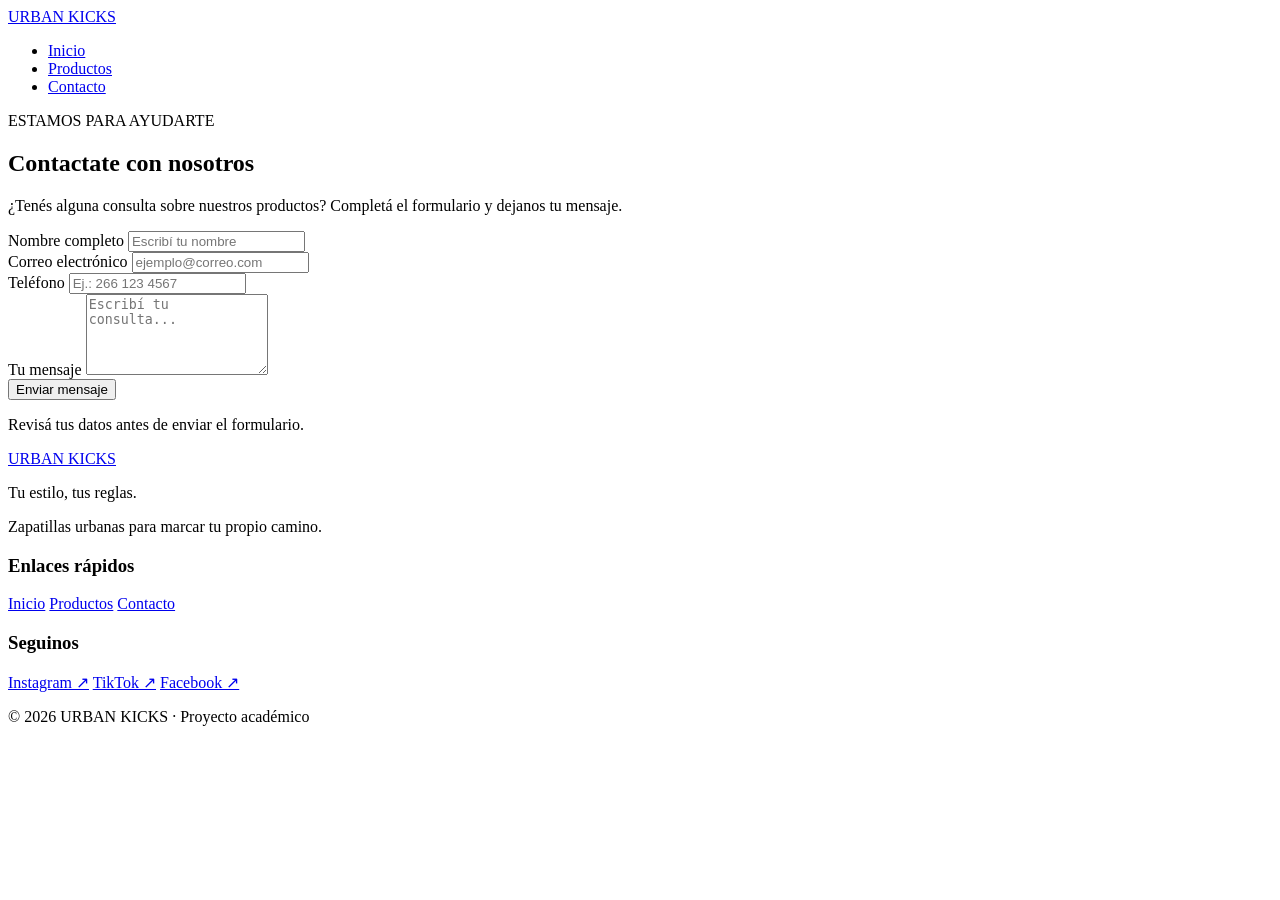
==== contacto.html @ 7be0690a "Subida inicial del proyecto URBAN KICKS." ====
<!DOCTYPE html>
<html lang="es">
<head>
    <meta charset="UTF-8">
    <meta name="viewport" content="width=device-width, initial-scale=1.0">
    <meta name="description" content="Contactate con URBAN KICKS, tu tienda de zapatillas urbanas.">
    <title>Contacto | URBAN KICKS</title>
    <link rel="stylesheet" href="css/estilos.css">
    <script src="js/contacto.js" defer></script>
</head>
<body>

    <header>
        <nav class="menu">
            <a class="logo" href="index.html">URBAN KICKS</a>

            <ul class="menu-enlaces">
                <li><a href="index.html">Inicio</a></li>
                <li><a href="productos.html">Productos</a></li>
                <li><a href="contacto.html" class="activo" aria-current="page">Contacto</a></li>
            </ul>
        </nav>
    </header>

    <main>
        <section class="seccion-contacto">
            <div class="encabezado-contacto">
                <p class="etiqueta-contacto">ESTAMOS PARA AYUDARTE</p>
                <h1>Contactate con nosotros</h1>
                <p>
                    ¿Tenés alguna consulta sobre nuestros productos?
                    Completá el formulario y dejanos tu mensaje.
                </p>
            </div>

            <div class="contenedor-formulario">
                <form id="formulario-contacto" novalidate>
                    <div class="grupo-campo">
                        <label for="nombre">Nombre completo</label>
                        <input
                            type="text"
                            id="nombre"
                            name="nombre"
                            placeholder="Escribí tu nombre"
                            maxlength="50"
                            autocomplete="name"
                            aria-describedby="error-nombre"
                        >
                        <small class="error" id="error-nombre"></small>
                    </div>

                    <div class="grupo-campo">
                        <label for="correo">Correo electrónico</label>
                        <input
                            type="email"
                            id="correo"
                            name="correo"
                            placeholder="ejemplo@correo.com"
                            maxlength="100"
                            autocomplete="email"
                            aria-describedby="error-correo"
                        >
                        <small class="error" id="error-correo"></small>
                    </div>

                    <div class="grupo-campo">
                        <label for="telefono">Teléfono</label>
                        <input
                            type="tel"
                            id="telefono"
                            name="telefono"
                            placeholder="Ej.: 266 123 4567"
                            maxlength="20"
                            autocomplete="tel"
                            aria-describedby="error-telefono"
                        >
                        <small class="error" id="error-telefono"></small>
                    </div>

                    <div class="grupo-campo">
                        <label for="mensaje">Tu mensaje</label>
                        <textarea
                            id="mensaje"
                            name="mensaje"
                            rows="5"
                            placeholder="Escribí tu consulta..."
                            maxlength="500"
                            aria-describedby="error-mensaje"
                        ></textarea>
                        <small class="error" id="error-mensaje"></small>
                    </div>

                    <button type="submit" class="boton-enviar">
                        Enviar mensaje
                    </button>

                    <p class="nota-formulario">
                        Revisá tus datos antes de enviar el formulario.
                    </p>
                </form>

                <div id="resultado" aria-live="polite"></div>
            </div>
        </section>
    </main>

 
<footer class="pie-pagina">
    <div class="contenido-pie">
        <div class="info-pie">
            <a href="index.html" class="logo-pie">URBAN KICKS</a>
            <p>Tu estilo, tus reglas.</p>
            <p>Zapatillas urbanas para marcar tu propio camino.</p>
        </div>

        <div class="enlaces-pie">
            <h3>Enlaces rápidos</h3>
            <a href="index.html">Inicio</a>
            <a href="productos.html">Productos</a>
            <a href="contacto.html">Contacto</a>
        </div>

        <div class="redes-pie">
            <h3>Seguinos</h3>
            <a href="https://www.instagram.com/" target="_blank" rel="noopener noreferrer">Instagram ↗</a>
            <a href="https://www.tiktok.com/" target="_blank" rel="noopener noreferrer">TikTok ↗</a>
            <a href="https://www.facebook.com/" target="_blank" rel="noopener noreferrer">Facebook ↗</a>
        </div>
    </div>

    <div class="copyright-pie">
        <p>© 2026 URBAN KICKS · Proyecto académico</p>
    </div>
</footer>

</body>
</html>
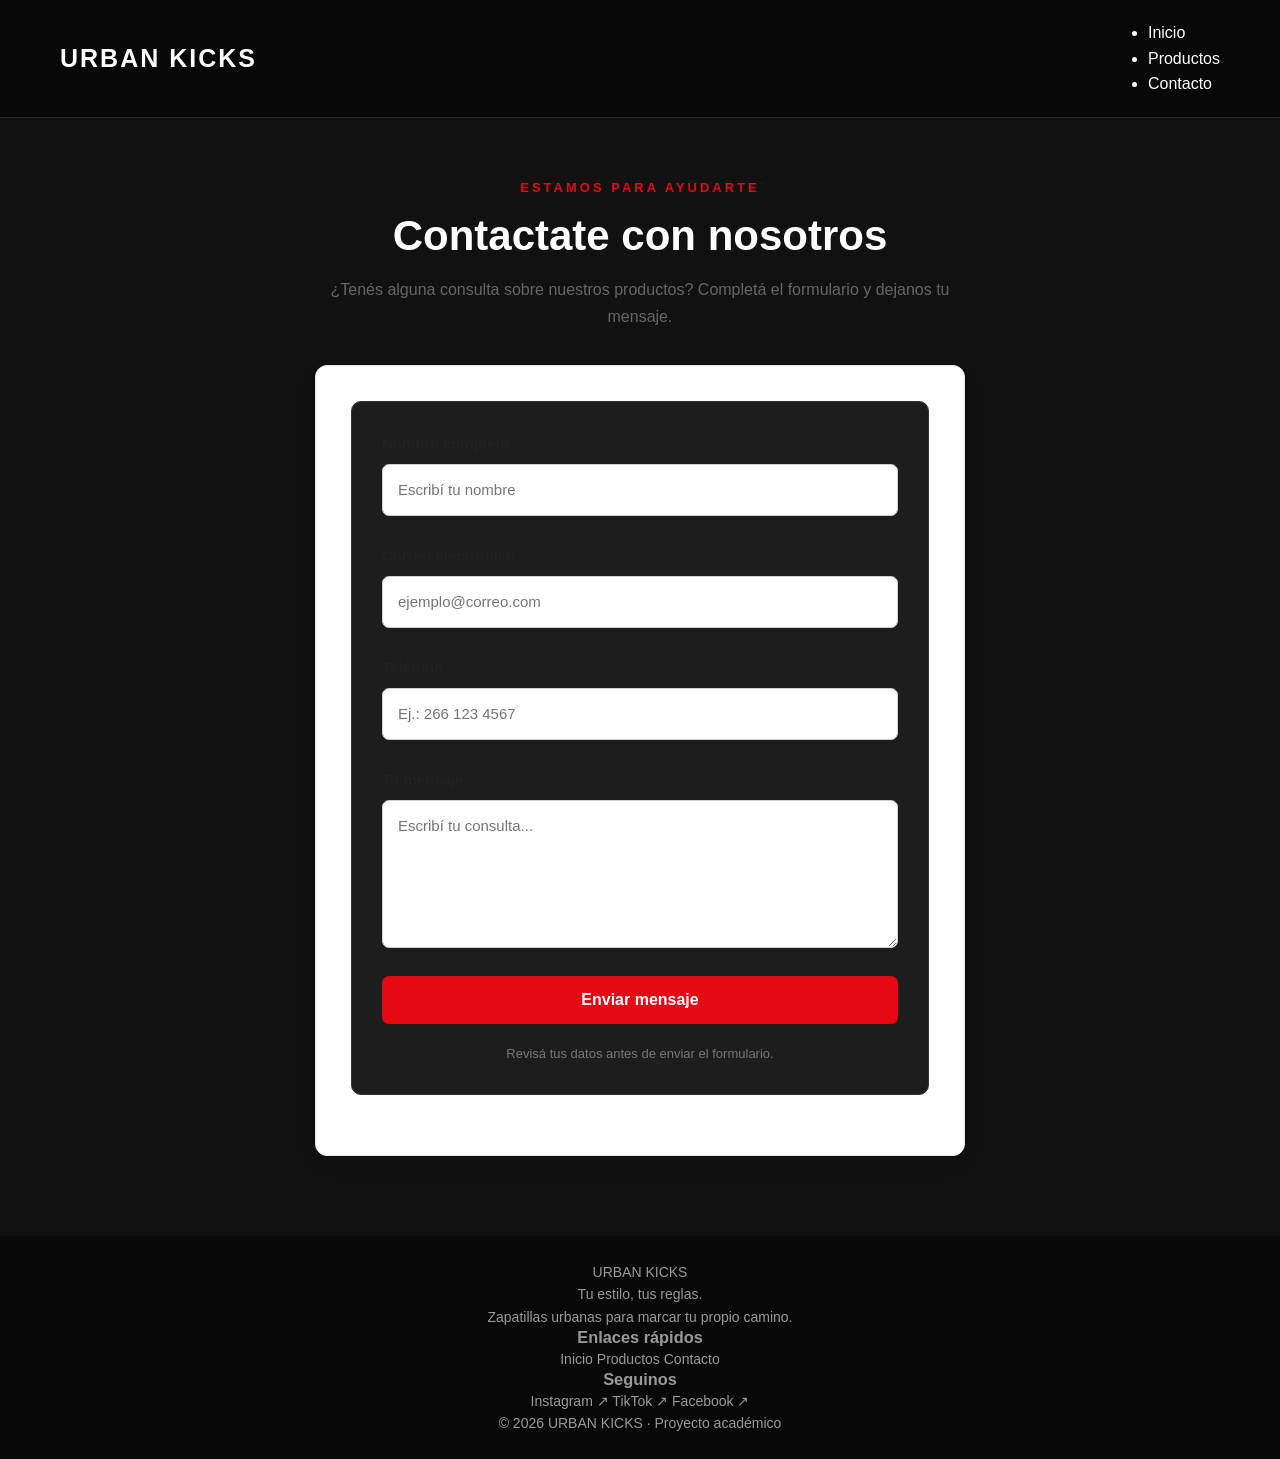
==== commit 68bc796d: "Replace HTML content in contacto.html" ====
--- a/contacto.html
+++ b/contacto.html
@@ -6,7 +6,7 @@
     <meta name="viewport" content="width=device-width, initial-scale=1.0">
     <meta name="description" content="Contactate con URBAN KICKS, tu tienda de zapatillas urbanas.">
     <title>Contacto | URBAN KICKS</title>
-    <link rel="stylesheet" href="css/estilos.css">
+    <link rel="stylesheet" href="estilos.css">
     <script src="js/contacto.js" defer></script>
 </head>
 <body>
--- a/estilos.css
+++ b/estilos.css
@@ -0,0 +1,835 @@
+/* ESTILOS GENERALES */
+* {
+    margin: 0;
+    padding: 0;
+    box-sizing: border-box;
+}
+
+body {
+    font-family: Arial, Helvetica, sans-serif;
+    background-color: #111111;
+    color: #ffffff;
+    line-height: 1.6;
+}
+
+a {
+    text-decoration: none;
+    color: inherit;
+}
+
+h1, h2, h3 {
+    line-height: 1.2;
+}
+
+/* MENU DE NAVEGACION */
+header {
+    background-color: #080808;
+    border-bottom: 1px solid #292929;
+}
+
+.menu {
+    max-width: 1200px;
+    margin: auto;
+    padding: 20px;
+    display: flex;
+    justify-content: space-between;
+    align-items: center;
+    gap: 20px;
+}
+
+.logo {
+    font-size: 25px;
+    font-weight: bold;
+    letter-spacing: 2px;
+}
+
+.enlaces {
+    display: flex;
+    gap: 25px;
+}
+
+.enlaces a {
+    color: #cccccc;
+    transition: color 0.3s;
+}
+
+.enlaces a:hover,
+.enlaces a.activo {
+    color: #ff3030;
+}
+
+
+/* PRESENTACION PRINCIPAL */
+.presentacion {
+    min-height: 520px;
+    padding: 100px 20px;
+    display: flex;
+    flex-direction: column;
+    justify-content: center;
+    align-items: center;
+    text-align: center;
+    background:
+        radial-gradient(ellipse at center, rgba(120, 0, 0, 0.35), transparent 70%),
+        linear-gradient(135deg, #080808, #210707, #101010);
+    position: relative;
+    overflow: hidden;
+}
+
+.presentacion .etiqueta {
+    color: #ff3038;
+    font-size: 14px;
+    font-weight: bold;
+    letter-spacing: 4px;
+    margin-bottom: 22px;
+}
+
+.presentacion h1 {
+    font-size: clamp(36px, 6vw, 64px);
+    margin-bottom: 20px;
+    color: #ffffff;
+    font-weight: 800;
+    line-height: 1.1;
+}
+
+.presentacion p:not(.etiqueta) {
+    color: #dddddd;
+    margin-bottom: 28px;
+    font-size: 17px;
+    line-height: 1.6;
+}
+
+.presentacion .boton {
+    display: inline-block;
+    padding: 16px 28px;
+    background-color: #ed1c24;
+    color: #ffffff;
+    text-decoration: none;
+    font-weight: bold;
+    border-radius: 6px;
+    transition: background-color 0.3s, transform 0.3s;
+}
+
+.presentacion .boton:hover {
+    background-color: #b80f17;
+    transform: translateY(-3px);
+}
+
+
+.etiqueta {
+    color: #ff4545;
+    font-size: 13px;
+    font-weight: bold;
+    letter-spacing: 3px;
+    margin-bottom: 15px;
+}
+
+.presentacion h1 {
+    font-size: clamp(36px, 6vw, 64px);
+    margin-bottom: 20px;
+}
+
+.presentacion p:not(.etiqueta) {
+    color: #cccccc;
+    margin-bottom: 25px;
+}
+
+.boton {
+    display: inline-block;
+    padding: 13px 25px;
+    background-color: #ed2929;
+    color: #ffffff;
+    font-weight: bold;
+    border-radius: 5px;
+    transition: background-color 0.3s;
+}
+
+.boton:hover {
+    background-color: #bd1717;
+}
+
+/* SECCION DESTACADOS */
+.destacados {
+    padding: 60px 20px;
+    text-align: center;
+}
+
+.destacados h2,
+.sobre h2 {
+    font-size: 32px;
+    margin-bottom: 12px;
+}
+
+.destacados > p {
+    color: #bbbbbb;
+    margin-bottom: 30px;
+}
+
+.carrusel {
+    max-width: 850px;
+    margin: 0 auto;
+    display: flex;
+    align-items: center;
+    justify-content: center;
+    gap: 20px;
+}
+
+.carrusel button {
+    flex-shrink: 0;
+    width: 45px;
+    height: 45px;
+    border: none;
+    border-radius: 50%;
+    background-color: #ed2929;
+    color: white;
+    font-size: 22px;
+    cursor: pointer;
+}
+
+.carrusel button:hover {
+    background-color: #bd1717;
+}
+
+.imagen-carrusel {
+    flex: 1;
+    min-width: 0;
+    background-color: #1d1d1d;
+    border: 1px solid #333333;
+    border-radius: 10px;
+    overflow: hidden;
+}
+
+.imagen-carrusel img {
+    display: block;
+    width: 100%;
+    height: 350px;
+    object-fit: cover;
+}
+
+.imagen-carrusel h3 {
+    padding: 18px;
+}
+
+/* SOBRE LA TIENDA */
+.sobre {
+    padding: 60px 20px;
+    background-color: #191919;
+    text-align: center;
+}
+
+.sobre p {
+    max-width: 650px;
+    margin: 15px auto 0;
+    color: #cccccc;
+}
+
+/* PIE DE PAGINA */
+footer {
+    padding: 25px 15px;
+    text-align: center;
+    background-color: #080808;
+    color: #999999;
+    font-size: 14px;
+}
+
+/* ADAPTACION A CELULARES */
+@media (max-width: 600px) {
+    .menu {
+        flex-direction: column;
+    }
+
+    .enlaces {
+        justify-content: center;
+        flex-wrap: wrap;
+        gap: 18px;
+    }
+
+    .presentacion {
+        min-height: 350px;
+        padding: 55px 18px;
+    }
+
+    .carrusel {
+        gap: 8px;
+    }
+
+    .carrusel button {
+        width: 35px;
+        height: 35px;
+        font-size: 18px;
+    }
+
+    .imagen-carrusel img {
+        height: 230px;
+    }
+
+    .destacados h2,
+    .sobre h2 {
+        font-size: 27px;
+    }
+}
+```css
+/* PAGINA DE PRODUCTOS */
+.productos {
+    max-width: 1200px;
+    margin: 0 auto;
+    padding: 60px 20px;
+}
+
+.productos h2 {
+    font-size: 32px;
+    text-align: center;
+    margin-bottom: 10px;
+}
+
+.descripcion-productos {
+    color: #bbbbbb;
+    text-align: center;
+    margin-bottom: 35px;
+}
+
+.lista-productos {
+    display: flex;
+    flex-wrap: wrap;
+    justify-content: center;
+    gap: 25px;
+}
+
+.tarjeta-producto {
+    flex: 1 1 280px;
+    max-width: 360px;
+    background-color: #1d1d1d;
+    border: 1px solid #333333;
+    border-radius: 10px;
+    overflow: hidden;
+    transition: transform 0.3s;
+}
+
+.tarjeta-producto:hover {
+    transform: translateY(-5px);
+}
+
+.tarjeta-producto img {
+    display: block;
+    width: 100%;
+    height: 240px;
+    object-fit: cover;
+}
+
+.info-producto {
+    padding: 20px;
+}
+
+.info-producto h3 {
+    margin-bottom: 10px;
+    font-size: 21px;
+}
+
+.info-producto p {
+    color: #bbbbbb;
+    margin-bottom: 15px;
+}
+
+.precio {
+    color: #ff4545;
+    font-size: 20px;
+    font-weight: bold;
+}
+```css
+/* PAGINA DE CONTACTO */
+.seccion-contacto {
+    max-width: 750px;
+    margin: 0 auto;
+    padding: 60px 20px;
+}
+
+.texto-contacto {
+    text-align: center;
+    margin-bottom: 30px;
+}
+
+.texto-contacto h2 {
+    font-size: 32px;
+    margin-bottom: 10px;
+}
+
+.texto-contacto p {
+    color: #bbbbbb;
+}
+
+#formulario-contacto {
+    display: flex;
+    flex-direction: column;
+    gap: 20px;
+    padding: 30px;
+    background-color: #1d1d1d;
+    border: 1px solid #333333;
+    border-radius: 10px;
+}
+
+.grupo-campo {
+    display: flex;
+    flex-direction: column;
+    gap: 8px;
+}
+
+.grupo-campo label {
+    font-weight: bold;
+}
+
+.grupo-campo input,
+.grupo-campo textarea {
+    width: 100%;
+    padding: 13px;
+    border: 1px solid #444444;
+    border-radius: 5px;
+    background-color: #111111;
+    color: #ffffff;
+    font-family: inherit;
+    font-size: 16px;
+}
+
+.grupo-campo textarea {
+    min-height: 130px;
+    resize: vertical;
+}
+
+.grupo-campo input:focus,
+.grupo-campo textarea:focus {
+    outline: 2px solid #ed2929;
+    border-color: #ed2929;
+}
+
+.error {
+    color: #ff6666;
+    font-size: 14px;
+}
+
+.campo-invalido {
+    border-color: #ff4545 !important;
+}
+
+#resultado {
+    margin-top: 25px;
+}
+
+.mensaje-exito {
+    padding: 20px;
+    border: 1px solid #4caf50;
+    border-radius: 8px;
+    background-color: #17251a;
+    overflow-wrap: anywhere;
+}
+
+.mensaje-exito h3 {
+    color: #72db80;
+    margin-bottom: 10px;
+}
+
+.mensaje-exito p {
+    margin-top: 6px;
+    overflow-wrap: anywhere;
+}
+
+@media (max-width: 600px) {
+    #formulario-contacto {
+        padding: 20px;
+    }
+}
+
+/* ===== PAGINA DE CONTACTO ===== */
+
+.seccion-contacto {
+    max-width: 1100px;
+    margin: 0 auto;
+    padding: 60px 20px 80px;
+}
+
+.encabezado-contacto {
+    max-width: 650px;
+    margin: 0 auto 35px;
+    text-align: center;
+}
+
+.etiqueta-contacto {
+    color: #e50914;
+    font-size: 13px;
+    font-weight: bold;
+    letter-spacing: 3px;
+    margin-bottom: 12px;
+}
+
+.encabezado-contacto h1 {
+    font-size: clamp(28px, 5vw, 42px);
+    margin-bottom: 15px;
+}
+
+.encabezado-contacto > p:last-child {
+    color: #666;
+    line-height: 1.7;
+}
+
+.contenedor-formulario {
+    max-width: 650px;
+    margin: 0 auto;
+    padding: 35px;
+    background-color: #fff;
+    border: 1px solid #e5e5e5;
+    border-radius: 12px;
+    box-shadow: 0 8px 25px rgba(0, 0, 0, 0.07);
+}
+
+#formulario-contacto {
+    display: flex;
+    flex-direction: column;
+    gap: 20px;
+}
+
+.grupo-campo {
+    display: flex;
+    flex-direction: column;
+    gap: 8px;
+}
+
+.grupo-campo label {
+    color: #222;
+    font-weight: bold;
+    font-size: 15px;
+}
+
+.grupo-campo input,
+.grupo-campo textarea {
+    width: 100%;
+    padding: 13px 15px;
+    border: 1px solid #ccc;
+    border-radius: 7px;
+    background-color: #fff;
+    color: #222;
+    font: inherit;
+    font-size: 15px;
+    transition: border-color 0.2s, box-shadow 0.2s;
+}
+
+.grupo-campo textarea {
+    resize: vertical;
+    min-height: 130px;
+}
+
+.grupo-campo input:focus,
+.grupo-campo textarea:focus {
+    outline: none;
+    border-color: #e50914;
+    box-shadow: 0 0 0 3px rgba(229, 9, 20, 0.12);
+}
+
+.grupo-campo .campo-invalido {
+    border-color: #d00000;
+    background-color: #fffafa;
+}
+
+.error {
+    display: block;
+    min-height: 0;
+    color: #d00000;
+    font-size: 13px;
+    line-height: 1.4;
+}
+
+.error:not(:empty) {
+    min-height: 18px;
+}
+
+.boton-enviar {
+    width: 100%;
+    padding: 15px;
+    border: none;
+    border-radius: 7px;
+    background-color: #e50914;
+    color: #fff;
+    font-size: 16px;
+    font-weight: bold;
+    cursor: pointer;
+    transition: background-color 0.2s, transform 0.2s;
+}
+
+.boton-enviar:hover {
+    background-color: #b80710;
+    transform: translateY(-2px);
+}
+
+.boton-enviar:focus-visible {
+    outline: 3px solid #222;
+    outline-offset: 3px;
+}
+
+.nota-formulario {
+    color: #777;
+    font-size: 13px;
+    text-align: center;
+    line-height: 1.5;
+}
+
+#resultado {
+    margin-top: 25px;
+}
+
+.mensaje-exito {
+    padding: 20px;
+    border: 1px solid #b7dfc0;
+    border-radius: 8px;
+    background-color: #f0fff4;
+    color: #185c2c;
+    overflow-wrap: anywhere;
+}
+
+.mensaje-exito h2 {
+    margin-bottom: 15px;
+    font-size: 20px;
+}
+
+.mensaje-exito p {
+    margin: 10px 0;
+    line-height: 1.6;
+}
+
+/* Adaptacion para celulares */
+
+@media (max-width: 600px) {
+    .seccion-contacto {
+        padding: 35px 15px 50px;
+    }
+
+    .contenedor-formulario {
+        padding: 22px 17px;
+    }
+
+    .encabezado-contacto h1 {
+        font-size: 29px;
+    }
+
+    .boton-enviar {
+        padding: 14px;
+    }
+}
+
+/* ===== MEJORAS DE LAS TARJETAS ===== */
+
+.lista-productos {
+    display: flex;
+    justify-content: center;
+    align-items: stretch;
+    flex-wrap: wrap;
+    gap: 28px;
+}
+
+.tarjeta-producto {
+    flex: 1 1 260px;
+    max-width: 340px;
+    overflow: hidden;
+    background-color: #181818;
+    border: 1px solid #2c2c2c;
+    border-radius: 12px;
+    transition: transform 0.3s ease, border-color 0.3s ease,
+                box-shadow 0.3s ease;
+}
+
+.tarjeta-producto:hover {
+    transform: translateY(-7px);
+    border-color: #ed1c24;
+    box-shadow: 0 12px 28px rgba(237, 28, 36, 0.15);
+}
+
+.tarjeta-producto img {
+    display: block;
+    width: 100%;
+    height: 230px;
+    object-fit: cover;
+    transition: transform 0.4s ease;
+}
+
+.tarjeta-producto:hover img {
+    transform: scale(1.04);
+}
+
+.info-producto {
+    padding: 22px;
+}
+
+.info-producto h3 {
+    color: #ffffff;
+    font-size: 19px;
+    margin-bottom: 12px;
+}
+
+.precio {
+    display: block;
+    color: #ff3038;
+    font-size: 22px;
+    font-weight: bold;
+    margin-top: 12px;
+}
+
+@media (max-width: 600px) {
+    .lista-productos {
+        gap: 18px;
+    }
+
+    .tarjeta-producto {
+        flex-basis: 100%;
+        max-width: 100%;
+    }
+
+    .tarjeta-producto img {
+        height: 240px;
+    }
+}
+
+/* ===== CARRUSEL DESTACADO ===== */
+
+.destacados {
+    padding: 80px 20px;
+    background-color: #101010;
+    text-align: center;
+}
+
+.destacados h2 {
+    color: #ffffff;
+    font-size: clamp(28px, 4vw, 36px);
+    margin-bottom: 14px;
+}
+
+.destacados > p {
+    color: #bdbdbd;
+    margin-bottom: 32px;
+    line-height: 1.6;
+}
+
+.carrusel {
+    display: flex;
+    align-items: center;
+    justify-content: center;
+    gap: 20px;
+    max-width: 1000px;
+    margin: 0 auto;
+}
+
+.imagen-carrusel {
+    flex: 1;
+    min-width: 0;
+    max-width: 720px;
+    overflow: hidden;
+    border: 1px solid #333333;
+    border-radius: 12px;
+    background-color: #181818;
+    box-shadow: 0 12px 35px rgba(0, 0, 0, 0.3);
+}
+
+.imagen-carrusel img {
+    display: block;
+    width: 100%;
+    height: 360px;
+    object-fit: cover;
+}
+
+.imagen-carrusel h3 {
+    padding: 20px;
+    color: #ffffff;
+    font-size: 22px;
+}
+
+.carrusel button {
+    flex-shrink: 0;
+    width: 48px;
+    height: 48px;
+    border: 1px solid #ed1c24;
+    border-radius: 50%;
+    background-color: #ed1c24;
+    color: #ffffff;
+    font-size: 22px;
+    cursor: pointer;
+    transition: background-color 0.25s, transform 0.25s;
+}
+
+.carrusel button:hover {
+    background-color: #b80f17;
+    transform: scale(1.08);
+}
+
+.carrusel button:focus-visible {
+    outline: 3px solid #ffffff;
+    outline-offset: 4px;
+}
+
+@media (max-width: 600px) {
+    .destacados {
+        padding: 50px 15px;
+    }
+
+    .carrusel {
+        gap: 8px;
+    }
+
+    .carrusel button {
+        width: 36px;
+        height: 36px;
+        font-size: 17px;
+    }
+
+    .imagen-carrusel img {
+        height: 220px;
+    }
+
+    .imagen-carrusel h3 {
+        padding: 15px 8px;
+        font-size: 18px;
+    }
+}
+
+/* ===== AJUSTES PARA CELULARES ===== */
+@media (max-width: 768px) {
+    .menu {
+        flex-direction: column;
+        gap: 18px;
+        padding: 20px;
+    }
+
+    .enlaces {
+        display: flex;
+        flex-wrap: wrap;
+        justify-content: center;
+        gap: 15px;
+    }
+
+    .presentacion {
+        min-height: 400px;
+        padding: 65px 20px;
+    }
+
+    .lista-productos {
+        flex-direction: column;
+        align-items: center;
+    }
+
+    .tarjeta-producto {
+        width: 100%;
+        max-width: 380px;
+    }
+
+    .contenedor-formulario {
+        width: 100%;
+        padding: 20px;
+    }
+
+    .contenido-pie {
+        flex-direction: column;
+        gap: 28px;
+    }
+
+    img {
+        max-width: 100%;
+        height: auto;
+    }
+}
+/* Ajuste de publicacion */
+html {
+    min-height: 100%;
+}
